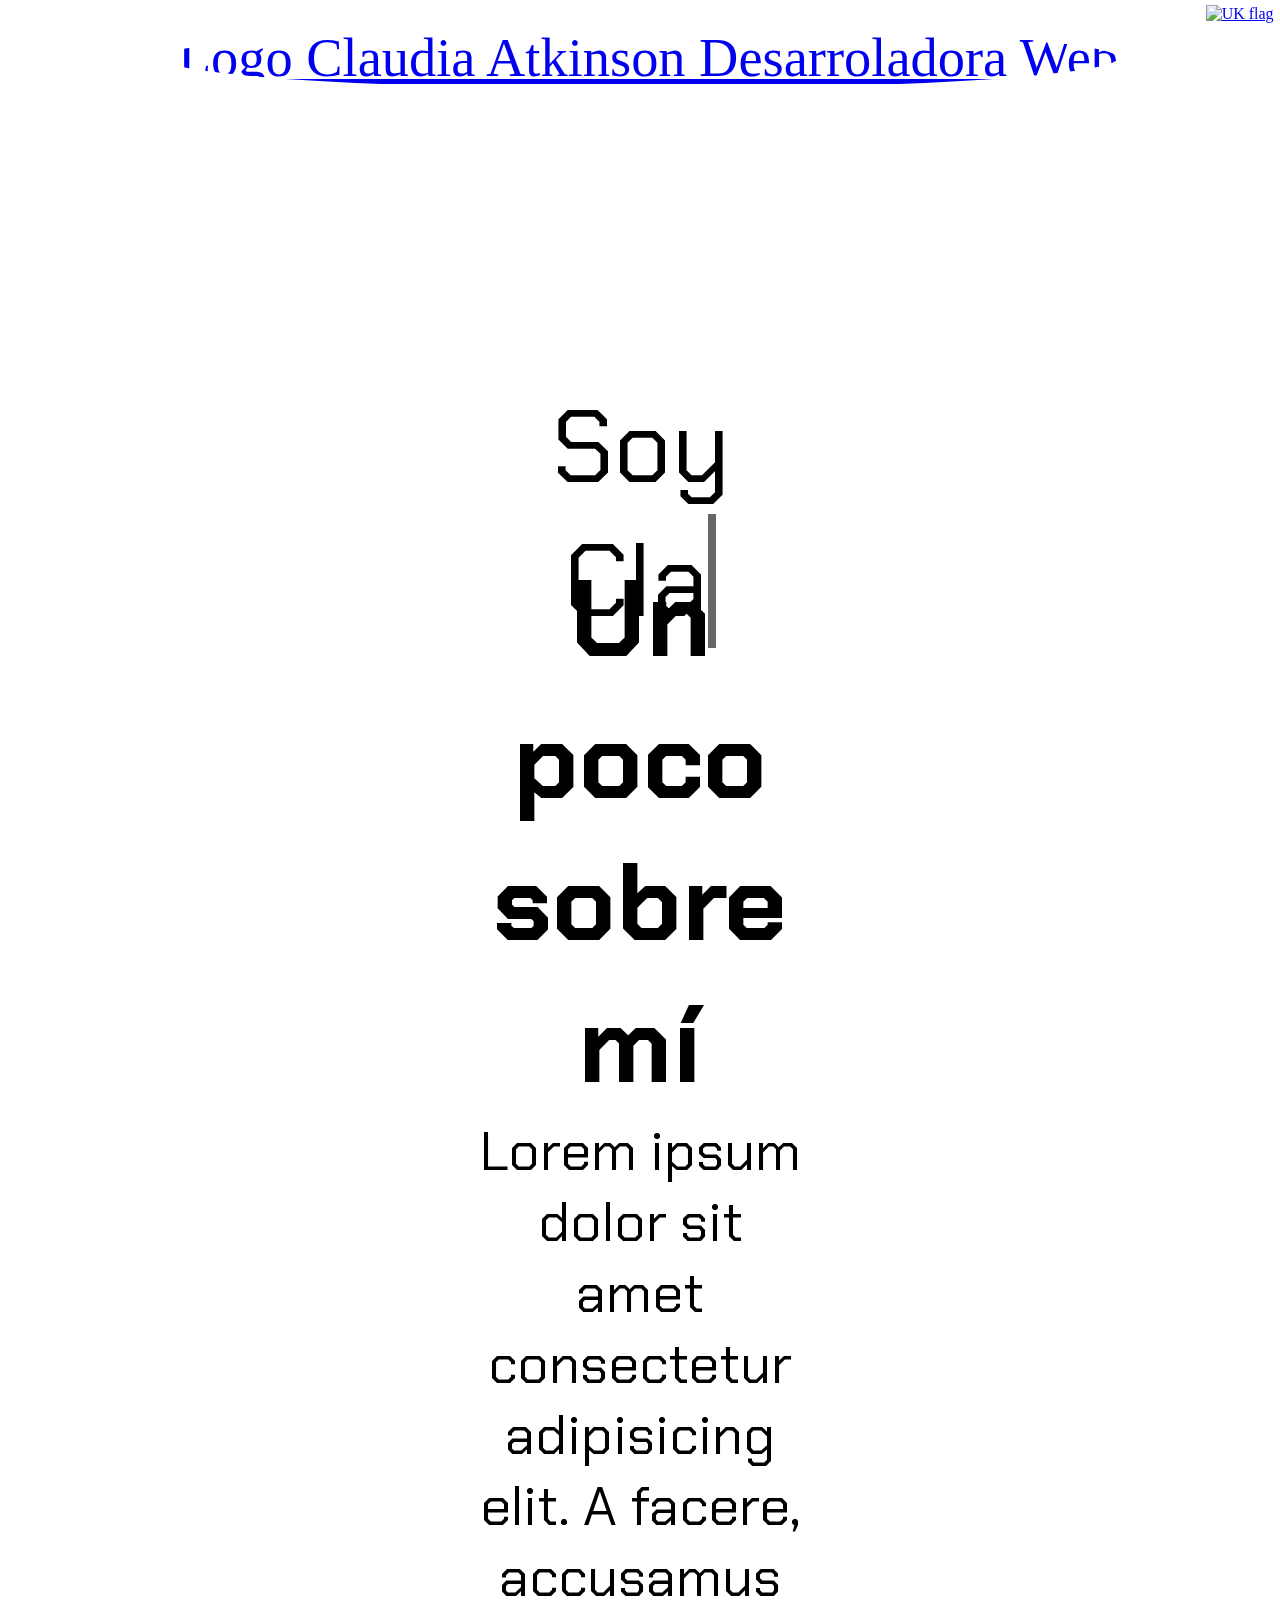
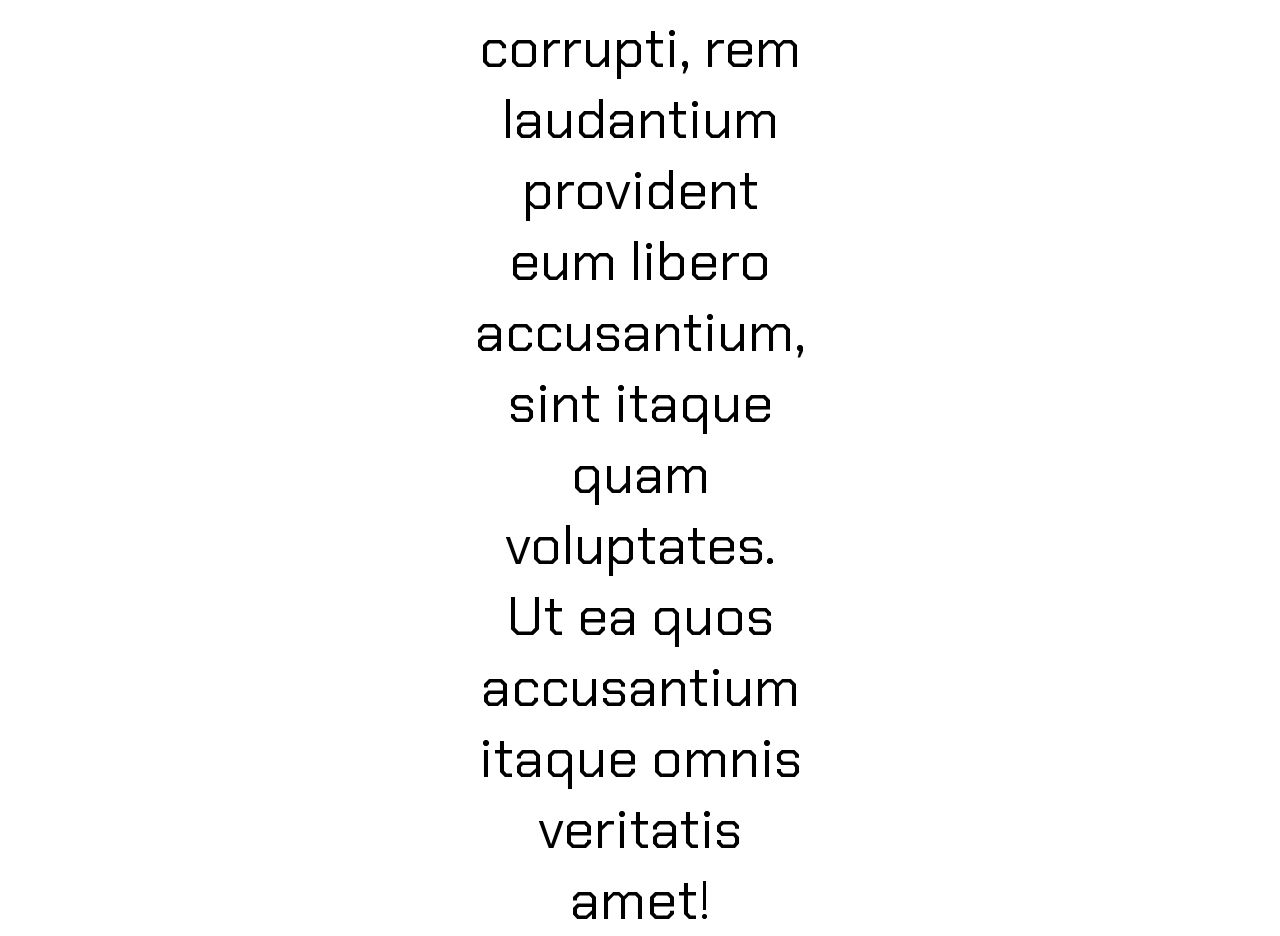
==== IndexSpanish.html @ 3c1eea97 "Add files via upload" ====
<!DOCTYPE html>
<html lang="en">
<head>
    <meta charset="UTF-8">
    <meta name="viewport" content="width=device-width, initial-scale=1.0">
    <link rel="stylesheet" href="style.css">
    <link rel="stylesheet" href="https://fonts.googleapis.com/css2?family=Indie+Flower&display=swap">
    <link rel="stylesheet" href="https://fonts.googleapis.com/css2?family=Chakra+Petch&display=swap">
    <title>Document</title>
</head>
<body>
    <header>
        <div id="divLogo">
            <a href="IndexEnglish.html"><img id="logo" src="Logo/Claudia Atkinson 2.png" alt="Logo Claudia Atkinson Desarroladora Web"></a>
        </div>
            <a id="iconFlag" href="IndexEnglish.html"><img id="flag" src="Icons/ukflag.png" alt="UK flag"></a>
    </header>
    <section>
        <div>
            <p id="Claudia">
                Soy
                <span
                class="txt-rotate"
                data-period="2000"
                data-rotate='[ "Claudia Atkinson", "desarrolladora front-end" ]'>
                </span>
            </p>
        </div>
    </section>
    <section>
        <div>
            <h1>
                Un poco sobre mí
            </h1>
            <p>
                Lorem ipsum dolor sit amet consectetur adipisicing elit. A facere, accusamus corrupti, rem laudantium provident eum libero accusantium, sint itaque quam voluptates. Ut ea quos accusantium itaque omnis veritatis amet!
            </p>
        </div>
    </section>
    <footer>
        
    </footer>
    <script src="function.js"></script>
</body>
</html>
---- style.css ----
*
{
    margin: 0;
    padding: 0;
}

html 
{
 /*   scroll-behavior: smooth;*/
    scroll-snap-type: mandatory;
    scroll-snap-type: y mandatory;
}

body
{
    display: flex;
    flex-direction: column;
    justify-self: center;
    align-items: center;
    background-image: url(Images/Background.png);
    background-size: cover;
}

header 
{
    display: flex;
    align-items: center;
    width: 100%;
    height: 9vw;
    border-radius: 0%;
    margin: 0%;
    position: fixed;
}

section 
{
    min-height: 100vh;
    width: 100%;
    scroll-snap-align: start;
    text-align: center;
    position: relative;
}

div
{
    position: absolute;
    top: 50%;
    transform: translateY(-50%);
    text-align: center;
    width: 100%;
    left: 0;
    font-size: calc(1rem + 3vw);
}

#divLogo
{
    display: flex;
    flex-direction: column;
    justify-self: center;
    align-items: center;
    width: 100%;
}

#logo
{
    border-radius: 50%;
    height: 8vw;
}

#iconFlag
{
    position: fixed;
    top: 0.5%;
    right: 0.5%;
    margin: 0;
    padding: 0;
    display: flex;
    margin-left: auto;
}

#iconFlag img
{
    margin: 0%;
    padding: 0%;
    height: 1.5em;
    width: 100%;
}

#Claudia
{
    margin-top: 10vw;
    font-size: 8vw;
    font-family: "Chakra Petch", sans-serif;
    display: flex;
    flex-direction: column;
    justify-self: center;
    align-items: center;
}

#Claudia span
{
    width: 100%;
}

h1
{
    font-family: "Chakra Petch", sans-serif;
    display: flex;
    flex-direction: column;
    justify-self: center;
    align-items: center;
    margin-top: 30vw;
}

p
{
    font-family: "Chakra Petch", sans-serif;
    display: flex;
    flex-direction: column;
    justify-self: center;
    align-items: center;
    margin-left: 25%;
    margin-right: 25%;
}
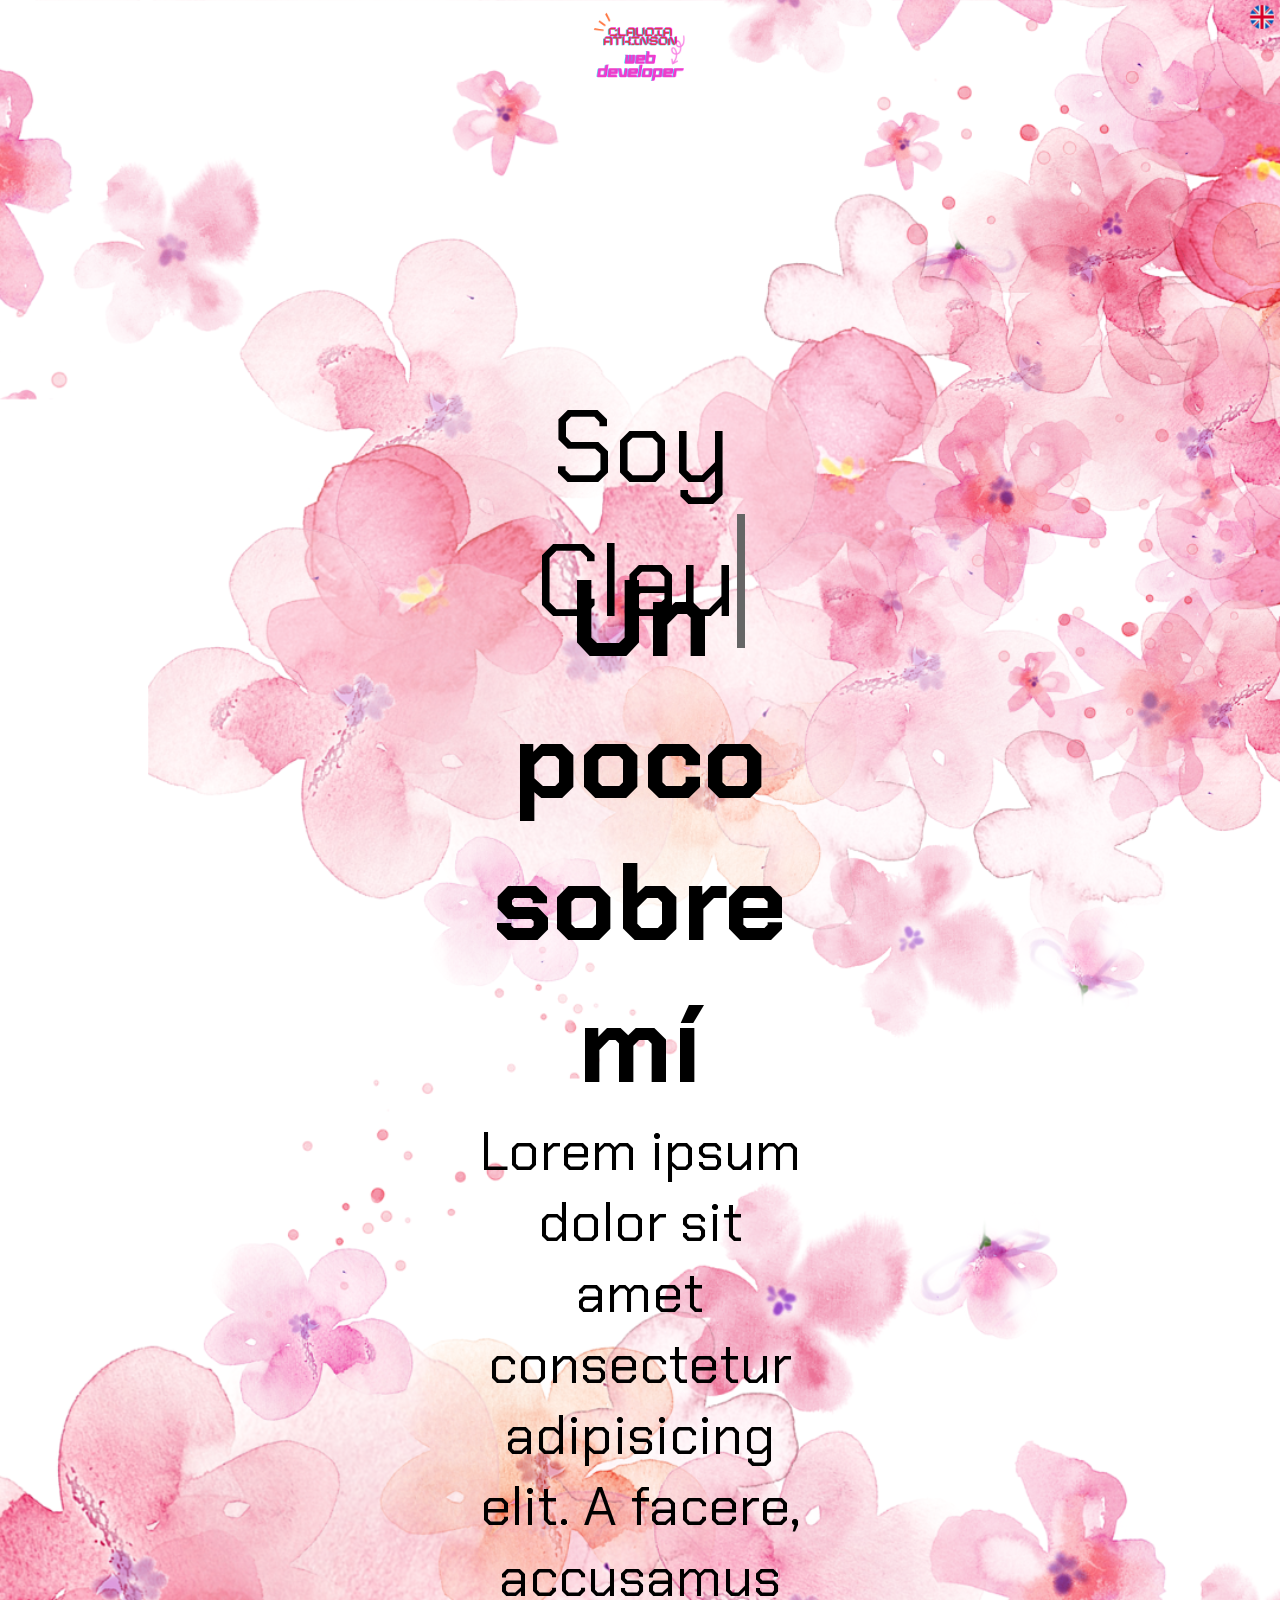
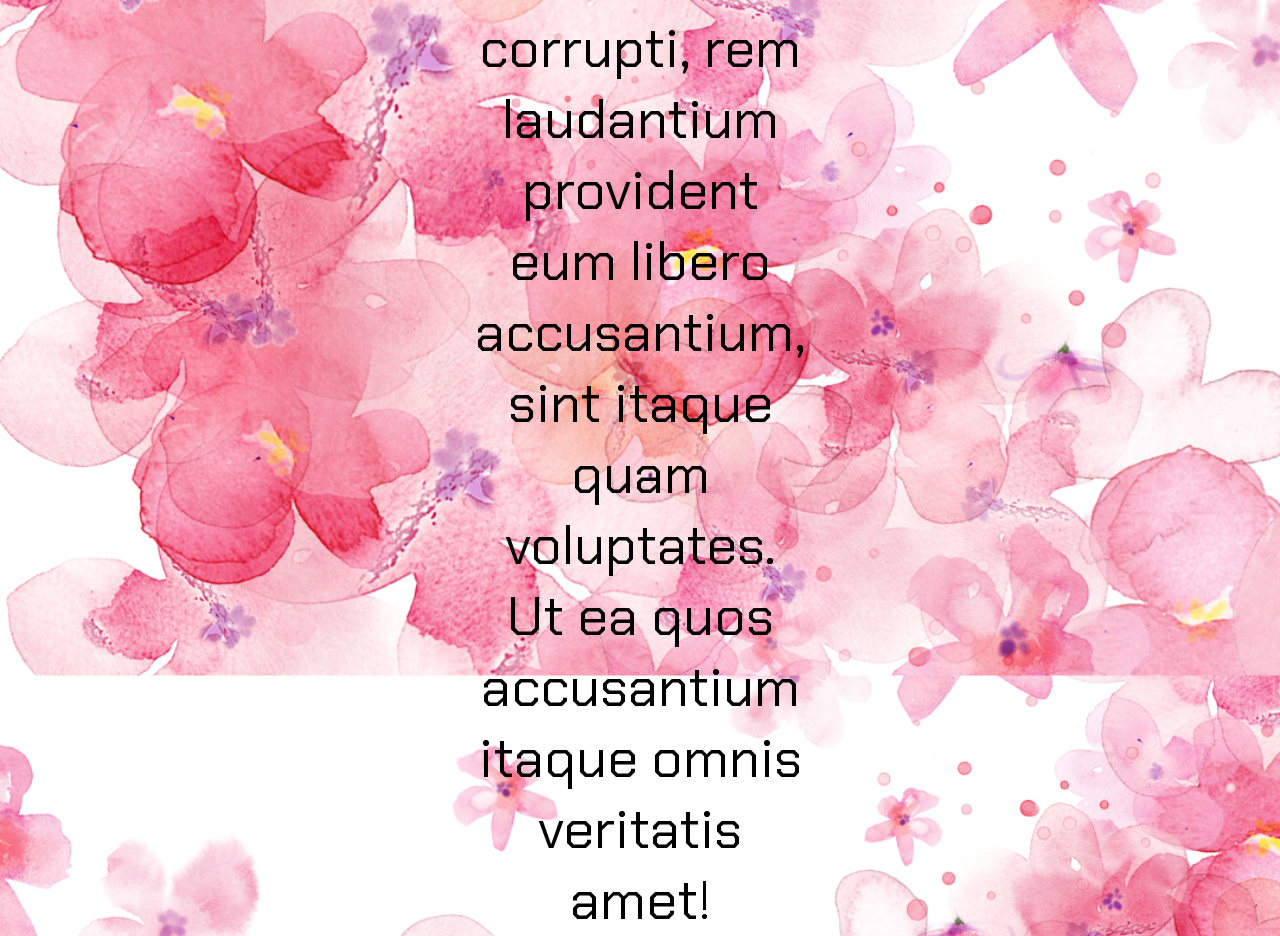
==== commit 531c062e: "Errors" ====
--- a/IndexSpanish.html
+++ b/IndexSpanish.html
@@ -11,7 +11,7 @@
 <body>
     <header>
         <div id="divLogo">
-            <a href="IndexEnglish.html"><img id="logo" src="Logo/Claudia Atkinson 2.png" alt="Logo Claudia Atkinson Desarroladora Web"></a>
+            <a href="IndexEnglish.html"><img id="logo" src="Logo/CAlogo.png" alt="Logo Claudia Atkinson Desarrolladora Web"></a>
         </div>
             <a id="iconFlag" href="IndexEnglish.html"><img id="flag" src="Icons/ukflag.png" alt="UK flag"></a>
     </header>
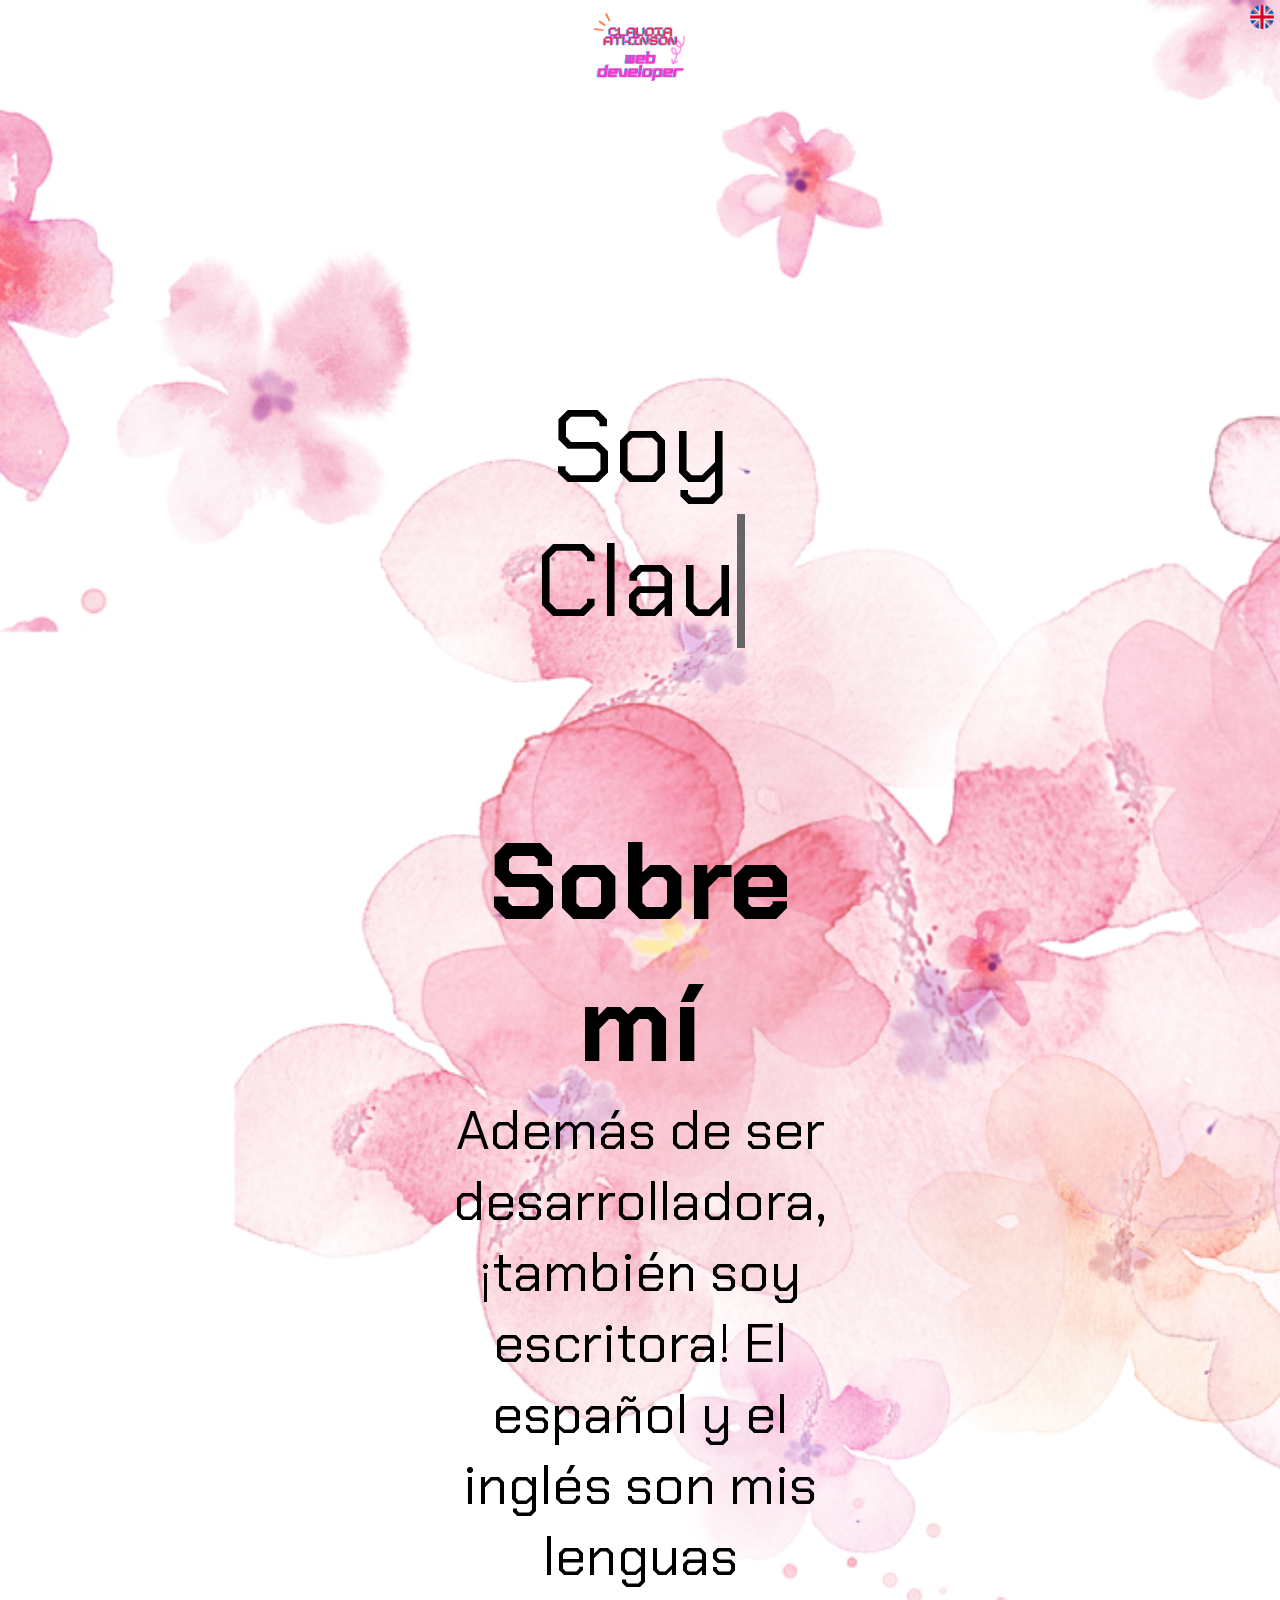
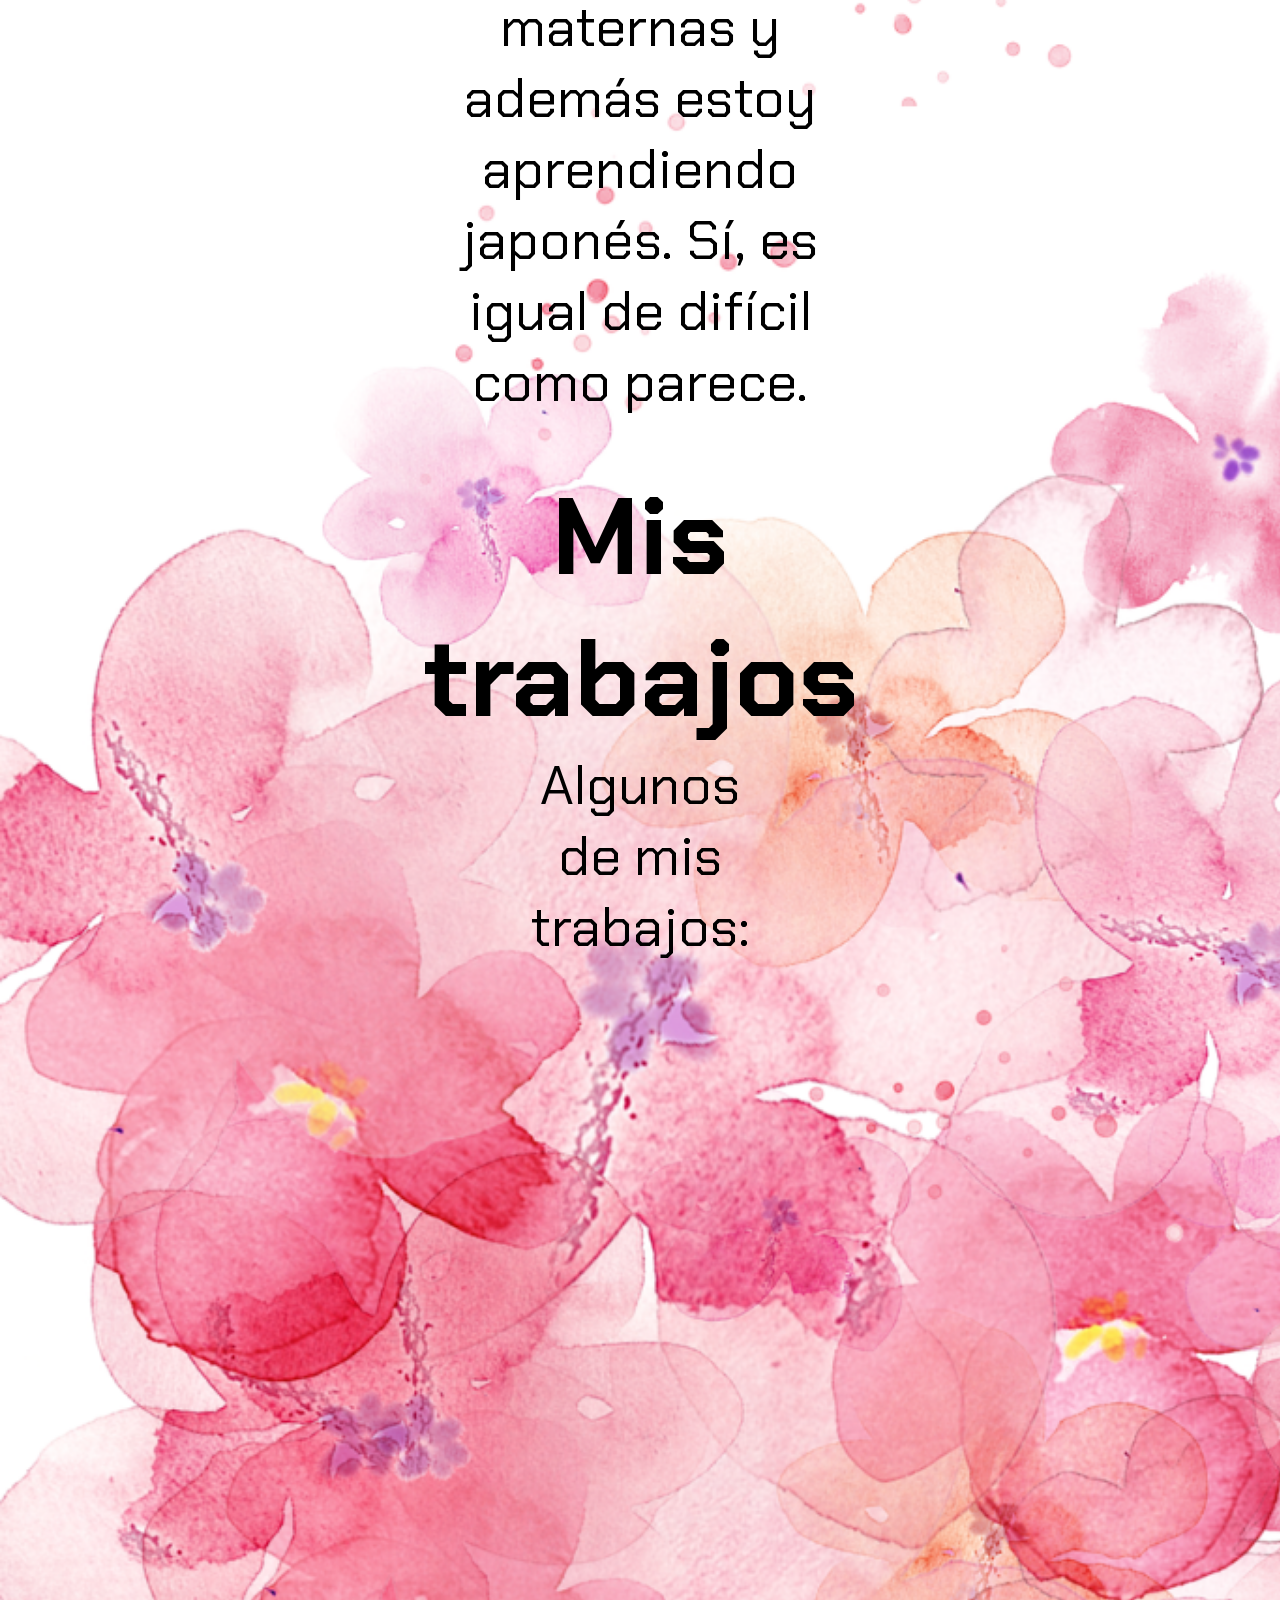
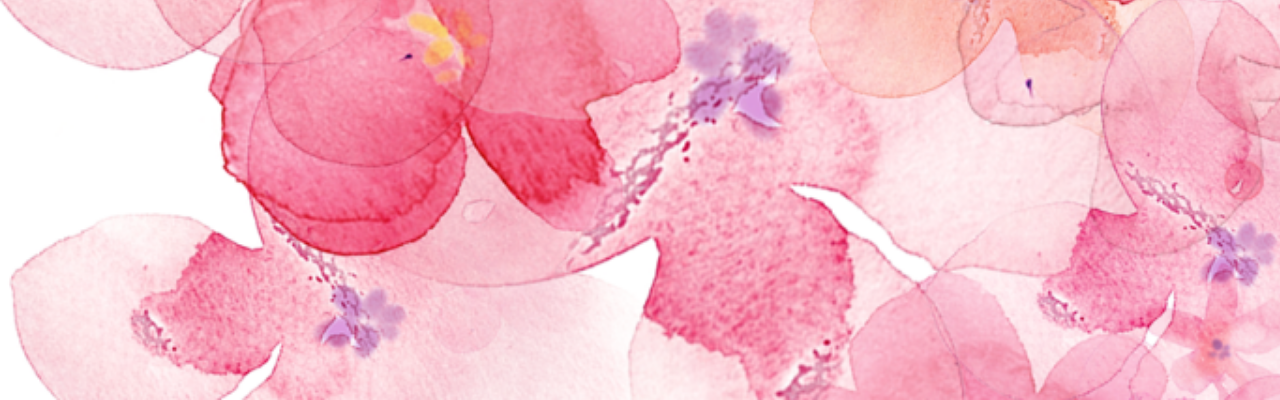
==== commit 77e59aec: "Added a few things" ====
--- a/IndexSpanish.html
+++ b/IndexSpanish.html
@@ -30,15 +30,30 @@
     <section>
         <div>
             <h1>
-                Un poco sobre mí
+                Sobre mí
             </h1>
             <p>
-                Lorem ipsum dolor sit amet consectetur adipisicing elit. A facere, accusamus corrupti, rem laudantium provident eum libero accusantium, sint itaque quam voluptates. Ut ea quos accusantium itaque omnis veritatis amet!
+                Además de ser desarrolladora, ¡también soy escritora! El español y el inglés son mis lenguas maternas y además estoy aprendiendo japonés. Sí, es igual de difícil como parece.
             </p>
         </div>
     </section>
+    <section>
+        <div>
+            <h1>
+                Mis trabajos
+            </h1>
+            <p>
+                Algunos de mis trabajos:
+            </p>
+            <a href="http://"></a><a href="http://"></a>
+        </div>
+    </section>
     <footer>
-        
+        <section>
+            <div>
+                
+            </div>
+        </section>
     </footer>
     <script src="function.js"></script>
 </body>
--- a/style.css
+++ b/style.css
@@ -109,7 +109,7 @@
     flex-direction: column;
     justify-self: center;
     align-items: center;
-    margin-top: 30vw;
+    margin-top: 10vw;
 }
 
 p
@@ -119,6 +119,6 @@
     flex-direction: column;
     justify-self: center;
     align-items: center;
-    margin-left: 25%;
-    margin-right: 25%;
-}+    margin-left: 15%;
+    margin-right: 15%;
+}
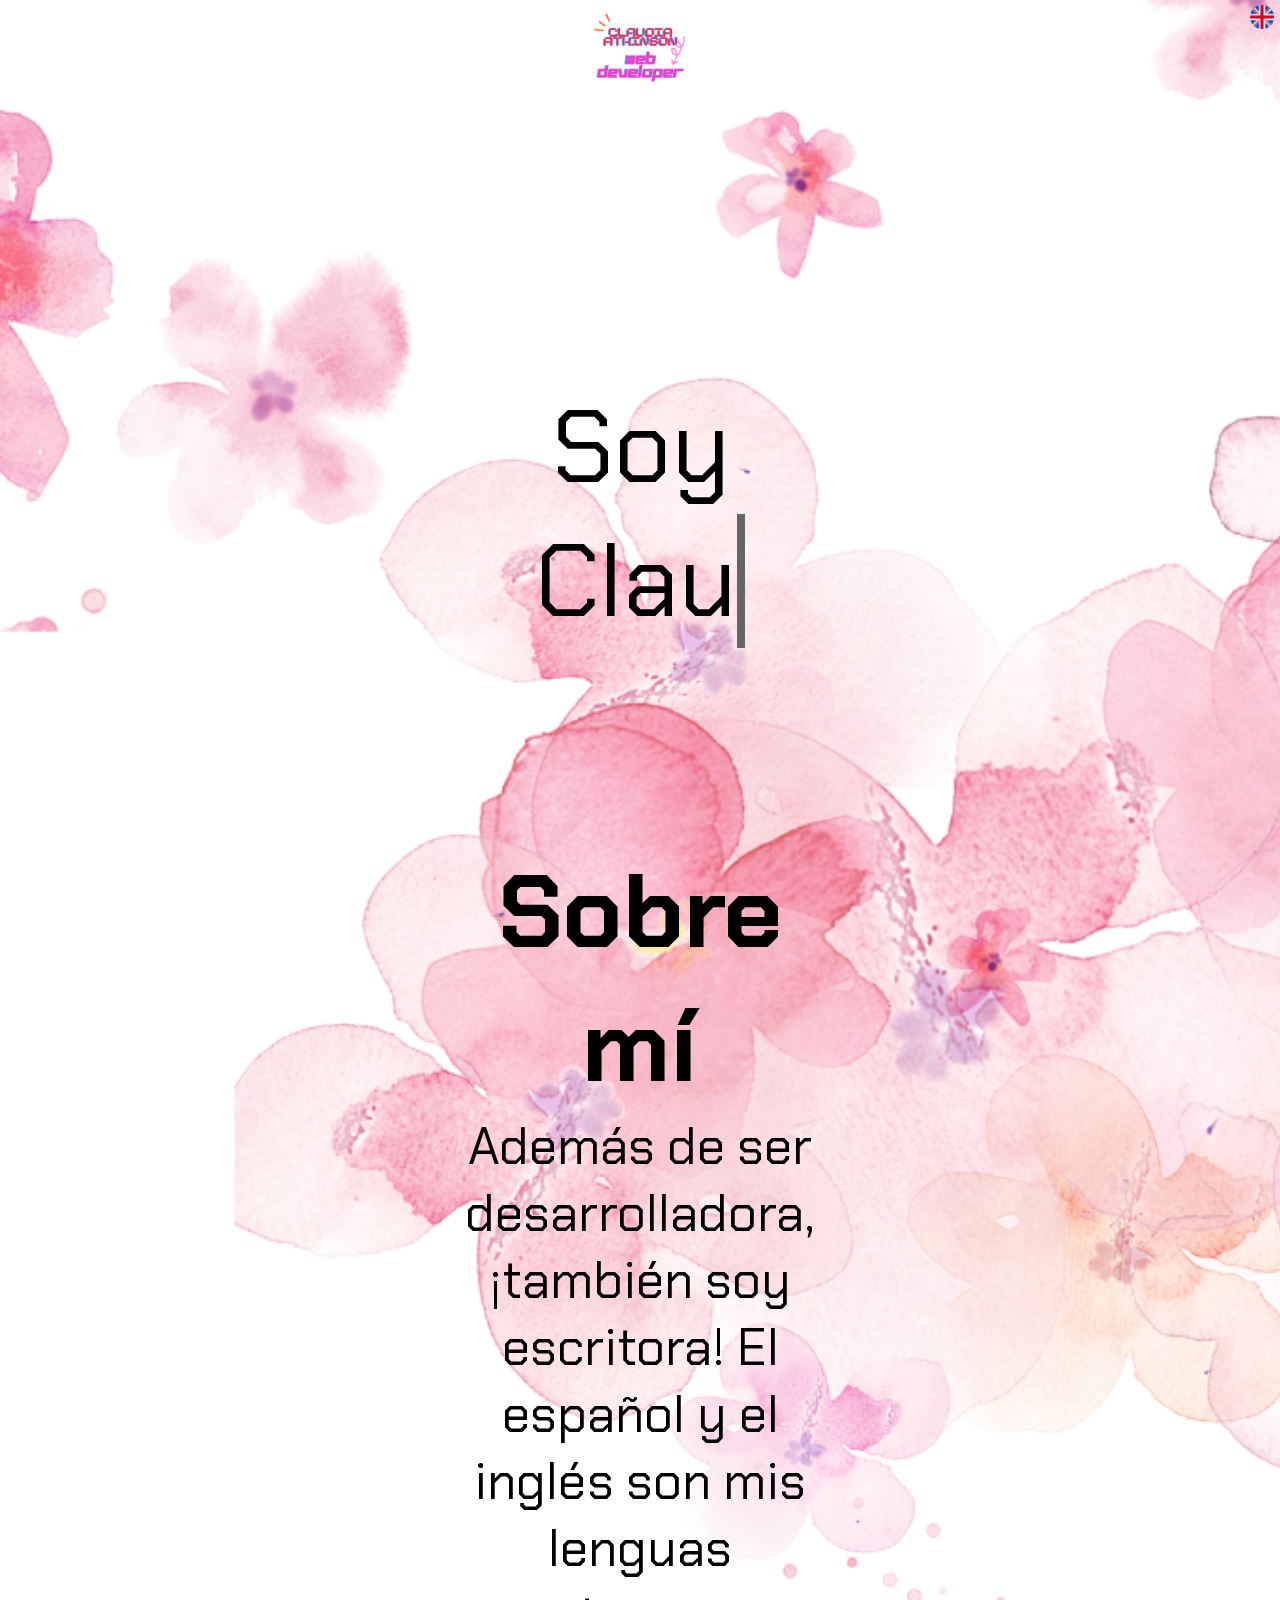
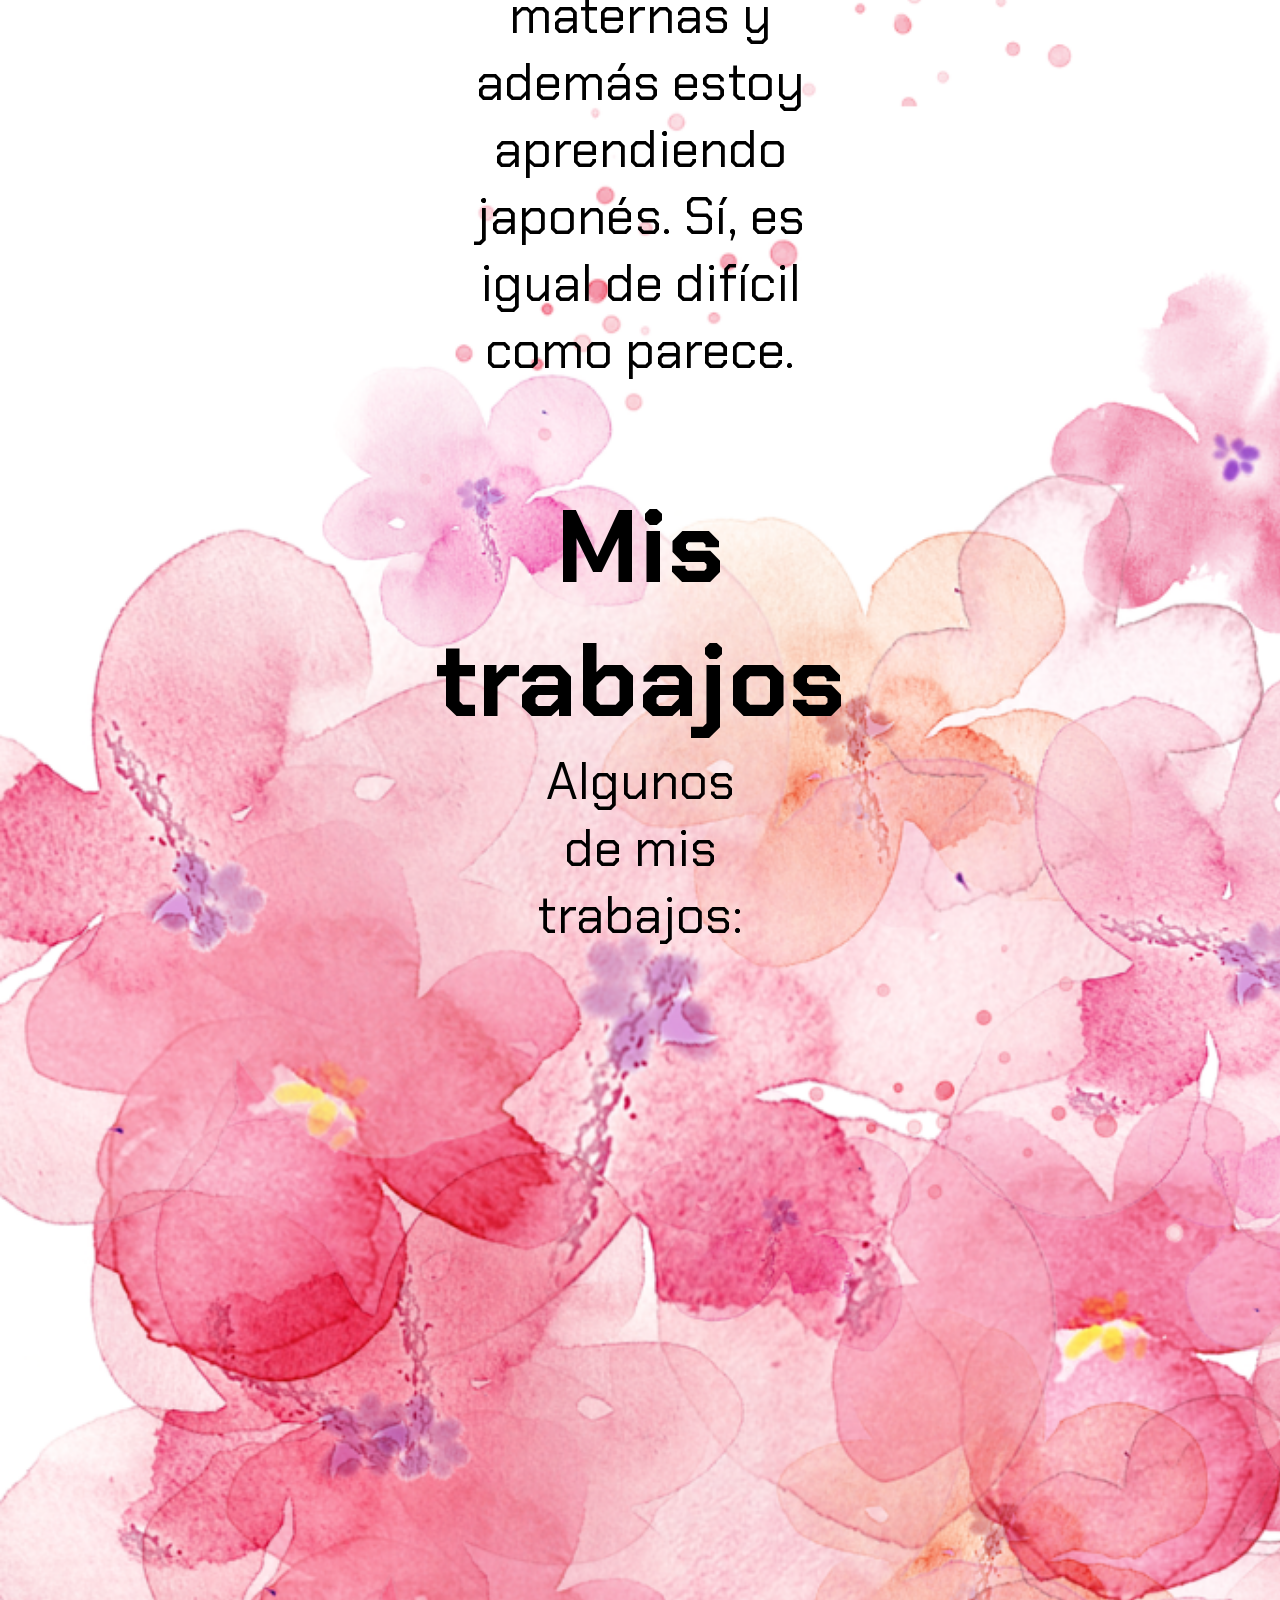
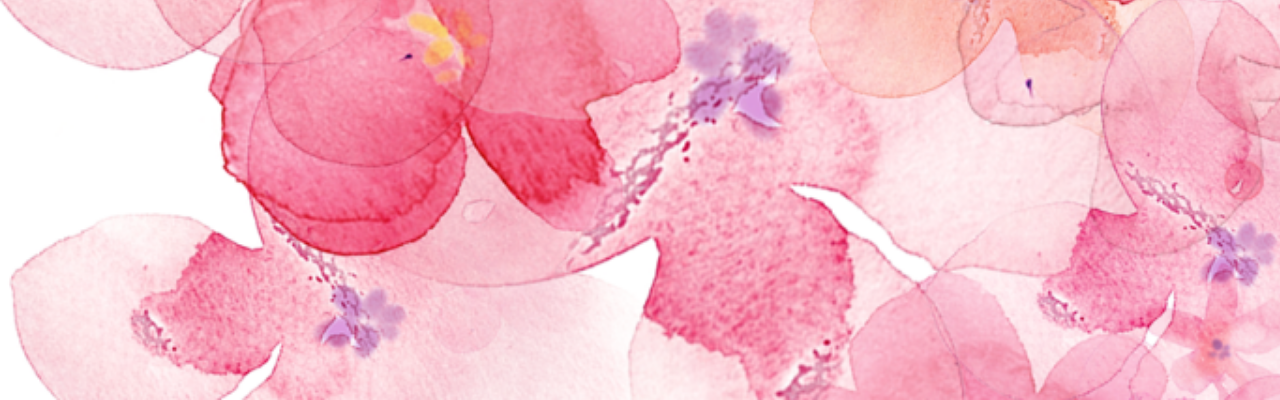
==== commit 556a76d9: "Fixes and trying new stuff" ====
--- a/IndexSpanish.html
+++ b/IndexSpanish.html
@@ -11,7 +11,7 @@
 <body>
     <header>
         <div id="divLogo">
-            <a href="IndexEnglish.html"><img id="logo" src="Logo/CAlogo.png" alt="Logo Claudia Atkinson Desarrolladora Web"></a>
+            <a href="IndexSpanish.html"><img id="logo" src="Logo/CAlogo.png" alt="Logo Claudia Atkinson Desarrolladora Web"></a>
         </div>
             <a id="iconFlag" href="IndexEnglish.html"><img id="flag" src="Icons/ukflag.png" alt="UK flag"></a>
     </header>
--- a/style.css
+++ b/style.css
@@ -6,7 +6,7 @@
 
 html 
 {
- /*   scroll-behavior: smooth;*/
+    /*scroll-behavior: smooth;*/
     scroll-snap-type: mandatory;
     scroll-snap-type: y mandatory;
 }
@@ -32,15 +32,6 @@
     position: fixed;
 }
 
-section 
-{
-    min-height: 100vh;
-    width: 100%;
-    scroll-snap-align: start;
-    text-align: center;
-    position: relative;
-}
-
 div
 {
     position: absolute;
@@ -49,7 +40,7 @@
     text-align: center;
     width: 100%;
     left: 0;
-    font-size: calc(1rem + 3vw);
+    font-size: 4vw;
 }
 
 #divLogo
@@ -59,6 +50,16 @@
     justify-self: center;
     align-items: center;
     width: 100%;
+}
+
+section 
+{
+    min-height: 100vh;
+    width: 100%;
+    scroll-snap-align: start;
+    text-align: center;
+    position: relative;
+    z-index: -1;
 }
 
 #logo
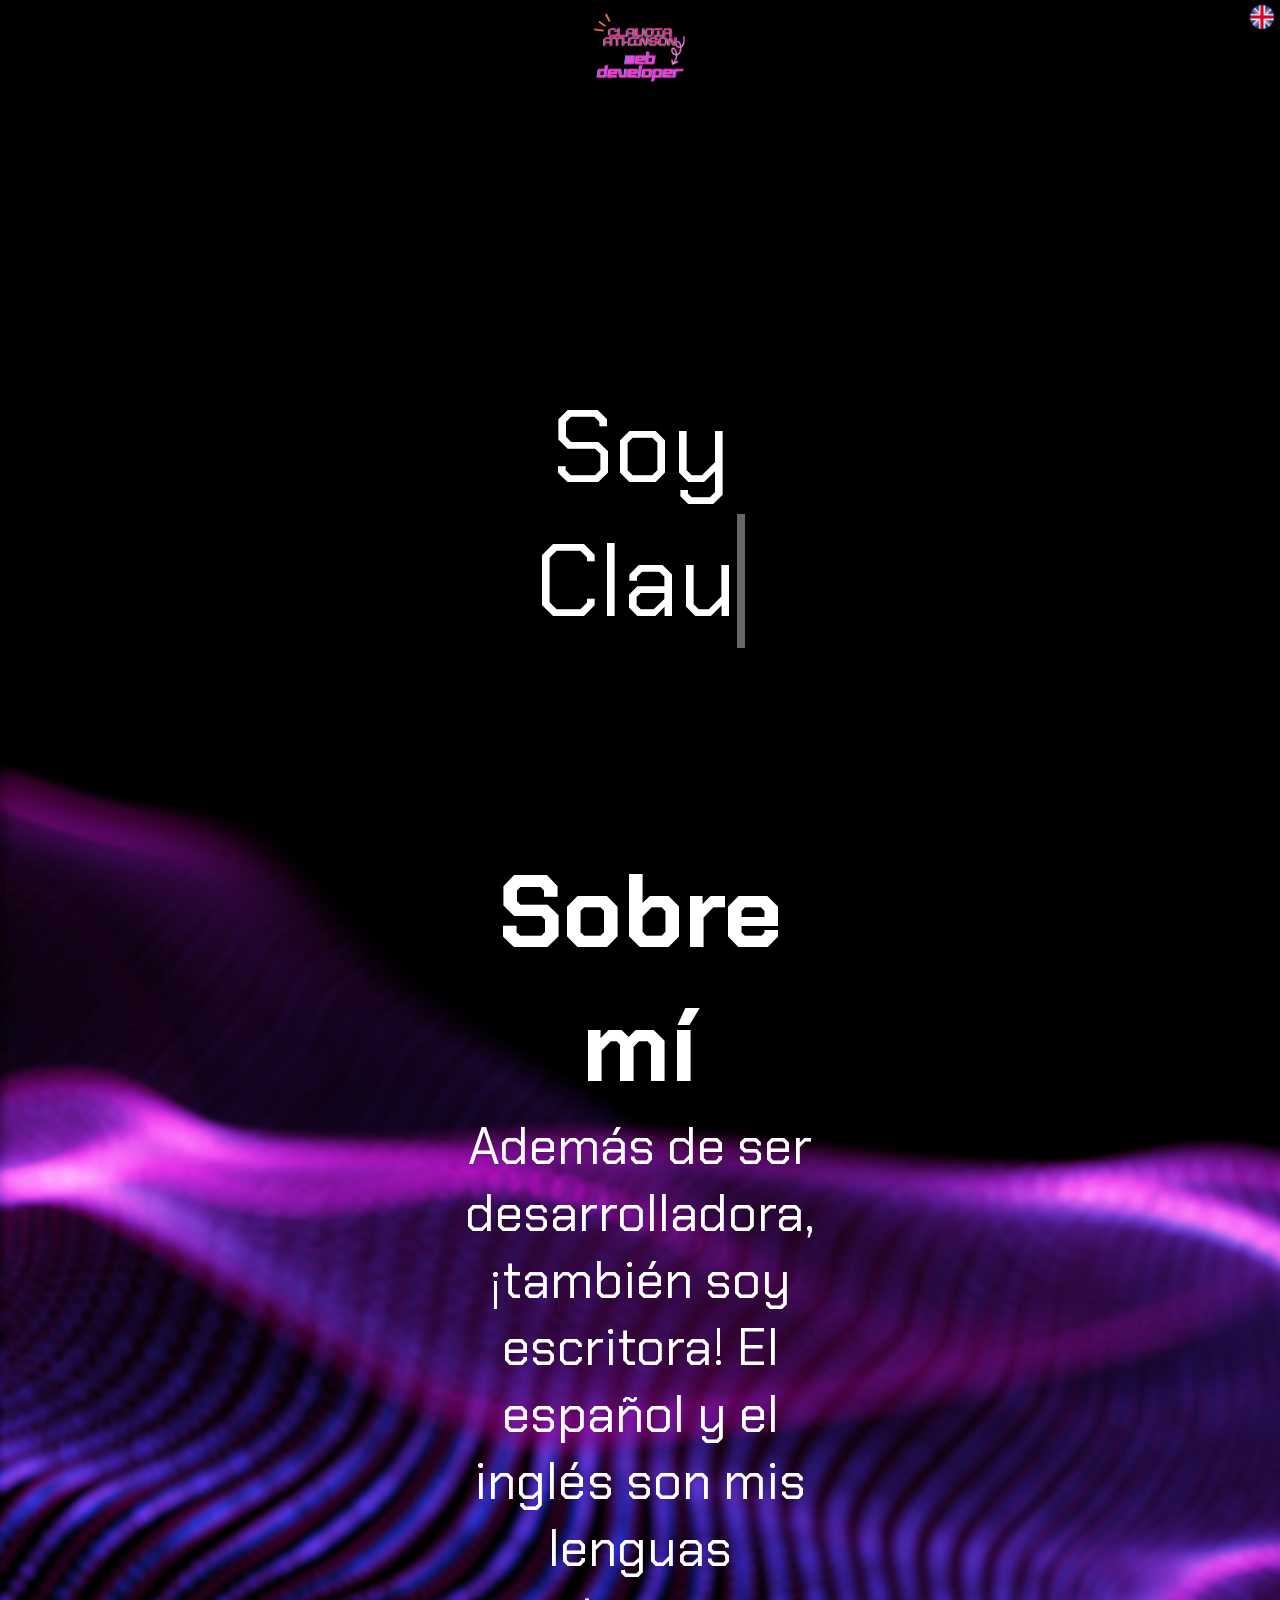
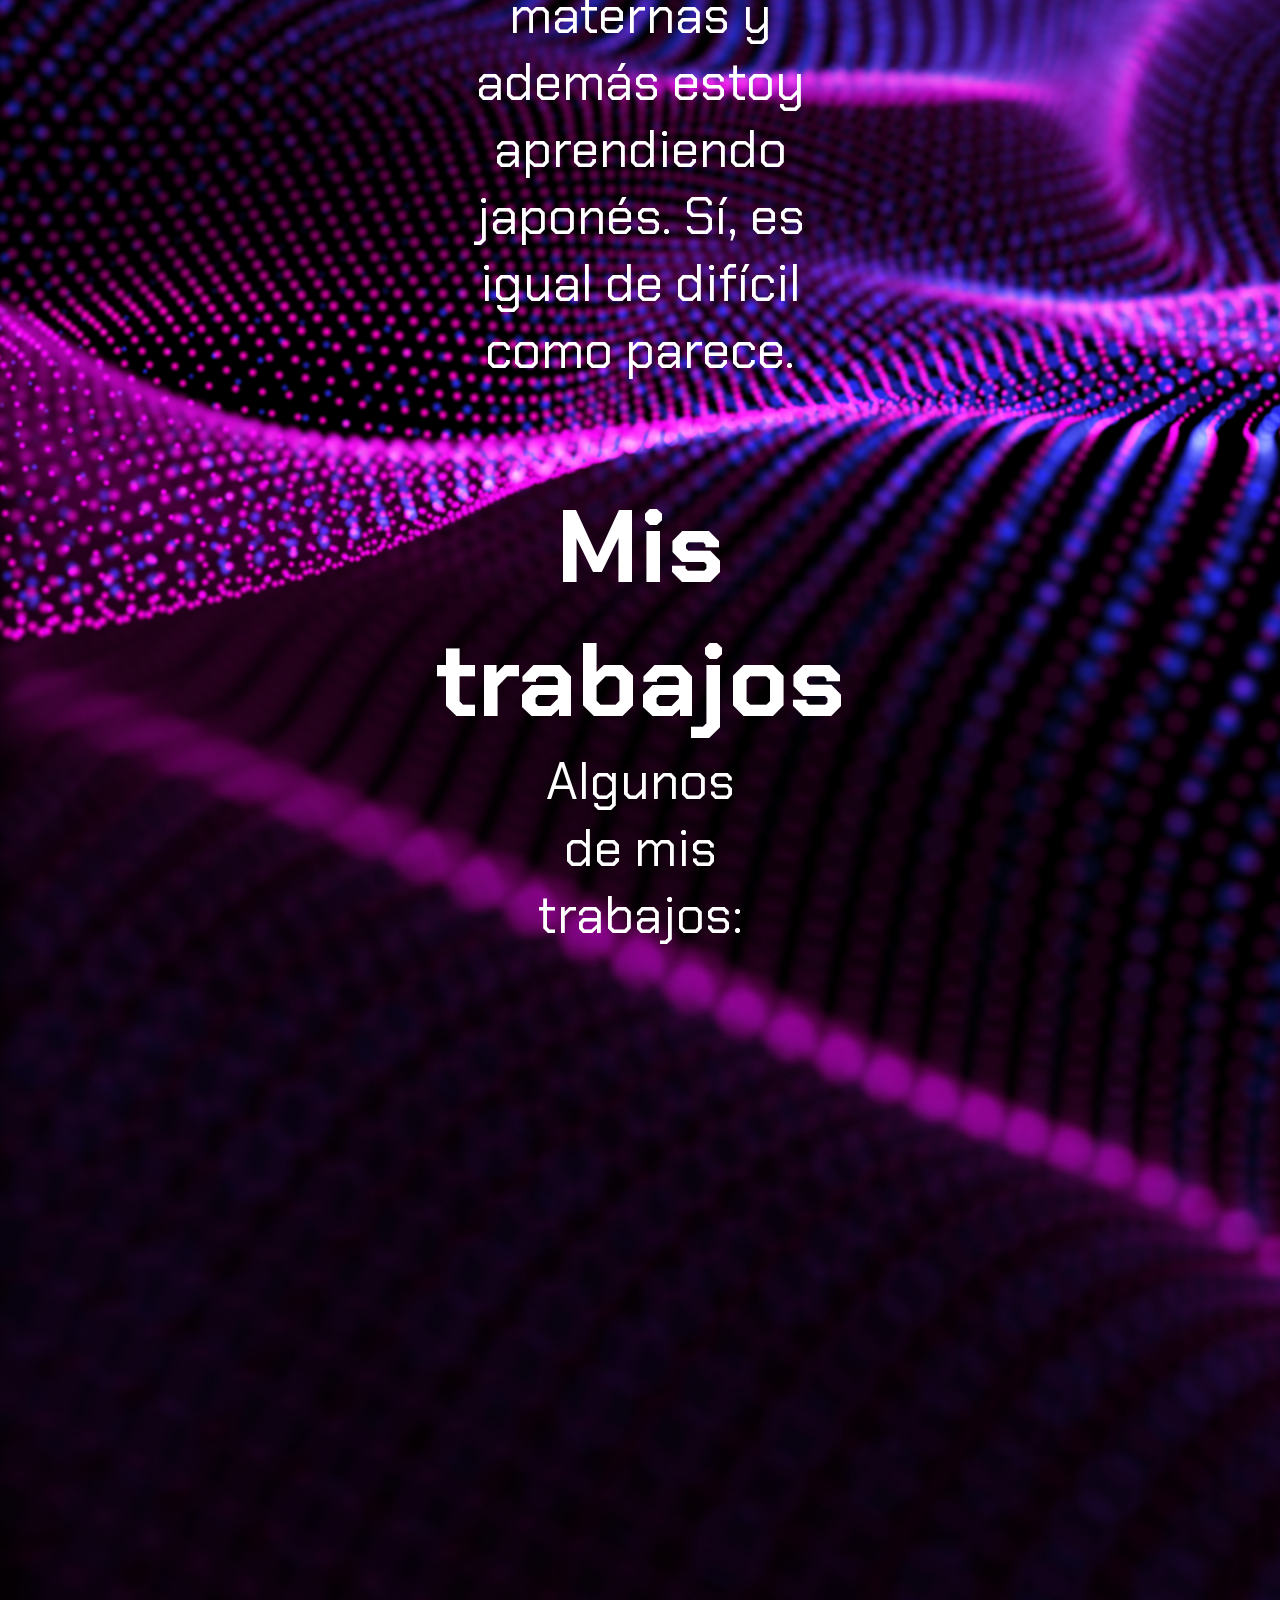
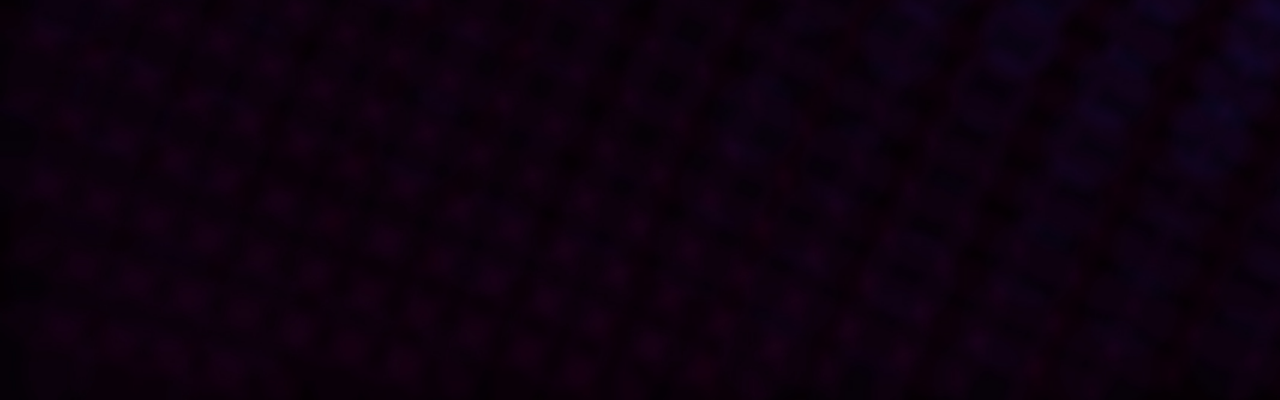
==== commit 2a3ee6dc: "Changed background plus a few other things" ====
--- a/IndexSpanish.html
+++ b/IndexSpanish.html
@@ -22,7 +22,7 @@
                 <span
                 class="txt-rotate"
                 data-period="2000"
-                data-rotate='[ "Claudia Atkinson", "desarrolladora front-end" ]'>
+                data-rotate='[ "Claudia Atkinson Bedia", "desarrolladora front-end" ]'>
                 </span>
             </p>
         </div>
--- a/style.css
+++ b/style.css
@@ -17,7 +17,7 @@
     flex-direction: column;
     justify-self: center;
     align-items: center;
-    background-image: url(Images/Background.png);
+    background-image: url(Images/Techno\ Background.jpg);
     background-size: cover;
 }
 
@@ -111,6 +111,7 @@
     justify-self: center;
     align-items: center;
     margin-top: 10vw;
+    color: white;
 }
 
 p
@@ -122,4 +123,5 @@
     align-items: center;
     margin-left: 15%;
     margin-right: 15%;
+    color: white;
 }
